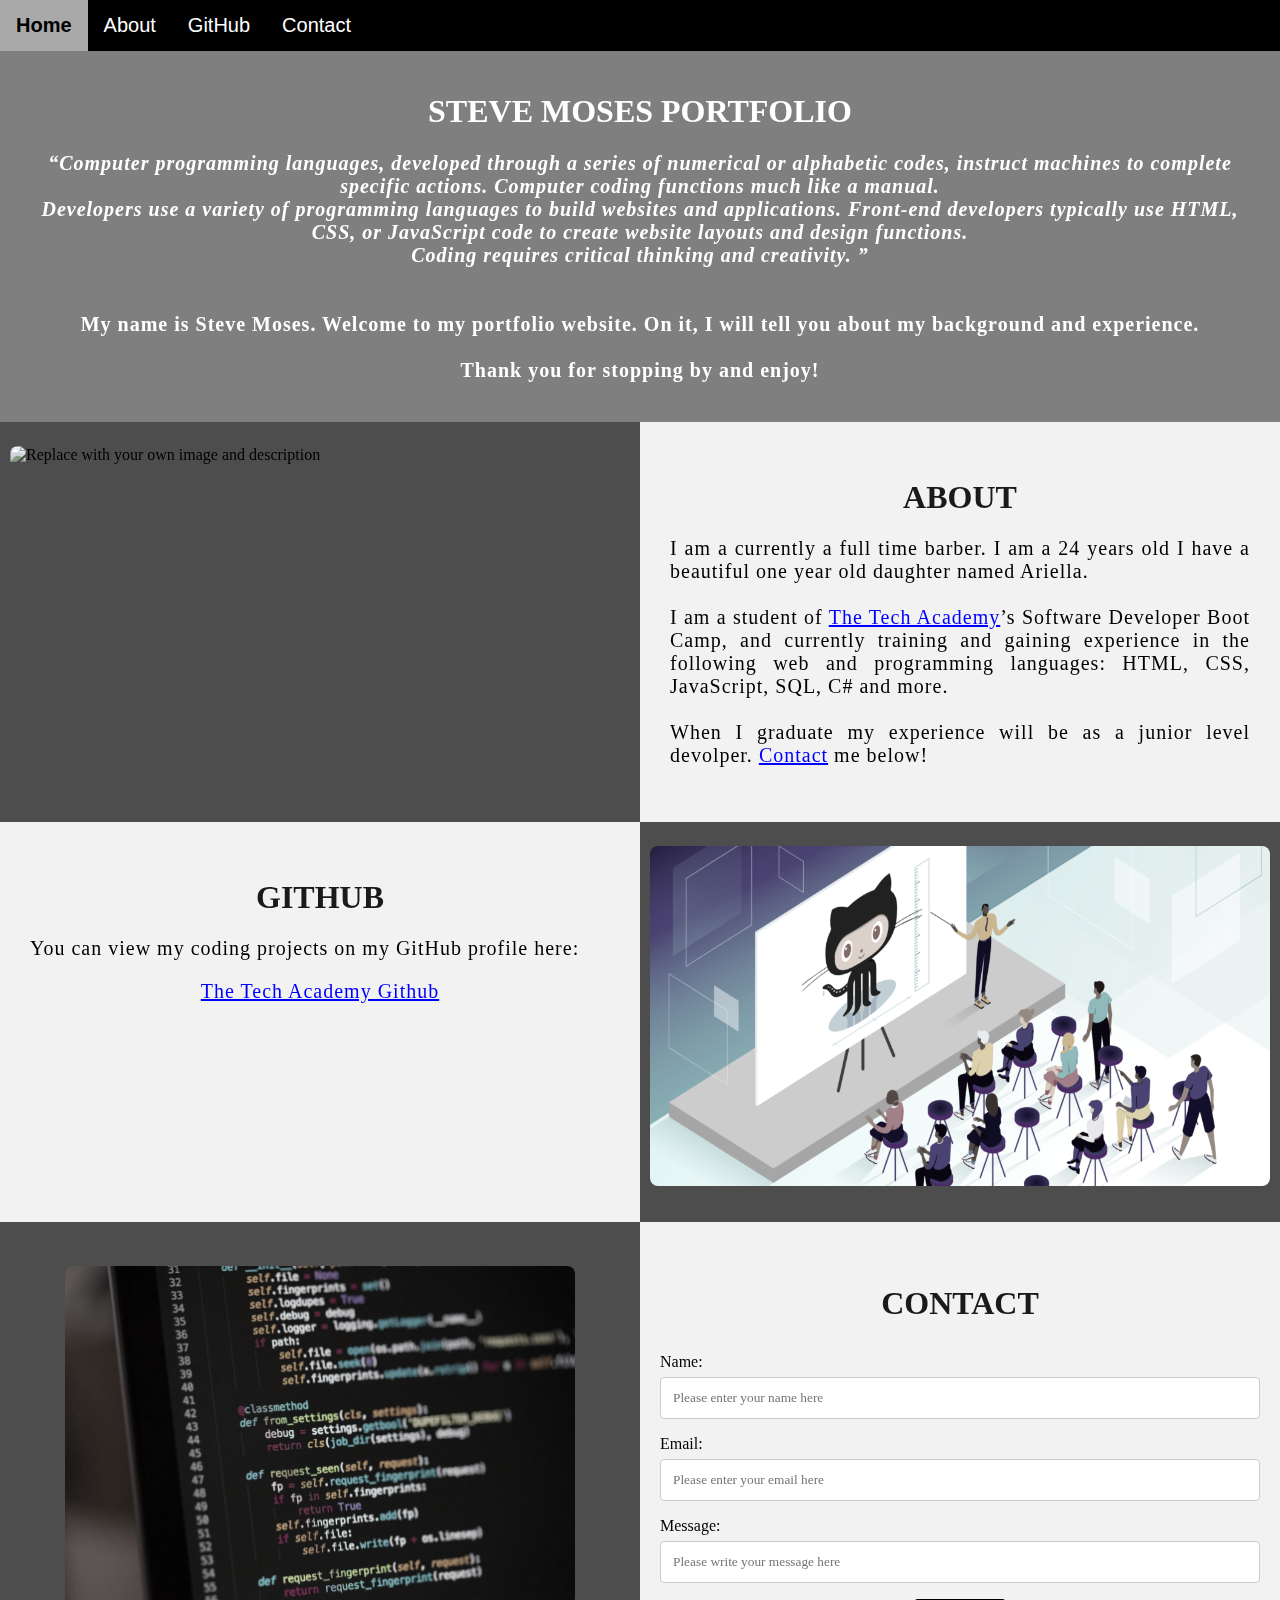
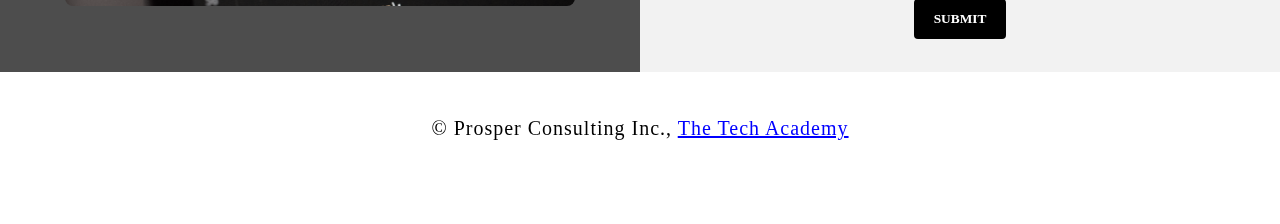
==== Website assignment/index.html @ c73aee2a "a" ====
<!DOCTYPE html>
<html>
    <!--Head-->
    <head>
        <meta charset="UTF-8">
        <meta name="viewport" content="width=device-width" />
        <title>Your Name Here</title>
        <link rel="stylesheet" type="text/css" href="stylesheet/portfolio.css">
    </head>

    <!--Body-->
    <body class="Background">
        
        <!--Navbar-->
        <div class="Navbar">
            <a class="active" href="#Home">Home</a>
            <a href="#About">About</a>
            <a href="#GitHub">GitHub</a>
            <a href="#Contact">Contact</a>
        </div>

        <!--Breaks inserted to add space between navbar and the first heading-->
        <br>
        <br>

        <!--Background video-->
        <div id="Home">
            <video autoplay muted loop id="Typing_Video">
                <source src="images/video/mantyping.mp4" type="video/mp4">
                <!--Display message if video fails to run-->
                Your browser does not support HTML5 video.
            </video>
        </div>

        <!--Video text-->
        <div class="Video_Text">
            <h1 class="white-text">Steve Moses Portfolio</h1>
            <strong>
                <p class="center">
                    <q>Computer programming languages, developed through a series of numerical or alphabetic codes, instruct machines to complete specific actions. Computer coding functions much like a manual.
                        <br>Developers use a variety of programming languages to build websites and applications. Front-end developers typically use HTML, CSS, or JavaScript code to create website layouts and design functions.
                        <br>Coding requires critical thinking and creativity.
                    </q>
                    <br>
                    <br>
                    <br> My name is Steve Moses. Welcome to my portfolio website. On it, I will tell you about my background and experience.
                    <br>
                    <br> Thank you for stopping by and enjoy! 
                </p>
            </strong>
        </div>

        <!--About section-->
        <div class="Row" id="About">
            <!--Left column-->
            <div class="Column_2">
                <img src="images/selfie.png" alt="Replace with your own image and description">
            </div>
            <!--Right column-->
            <div class="Column_1">
                <h1>About</h1>
                <p>
                    I am a currently a full time barber. I am a 24 years old I have a beautiful one year old daughter named Ariella. 
                    <br>
                    <br>I am a student of <a href="https://www.learncodinganywhere.com" target="_blank">The Tech Academy</a>’s Software Developer Boot Camp, and currently training and gaining experience in the following web and programming languages: HTML, CSS, JavaScript, SQL, C# and more. 
                    <br>
                    <br>When I graduate my experience will be as a junior level devolper. <a href="#Contact">Contact</a> me below!
                </p>
            </div>
        </div>

        <!--GitHub section-->
        <div class="Row" id="GitHub">
            <!--Left column-->
            <div class="Column_1">
                <h1>GitHub</h1>
                <p>
                    You can view my coding projects on my GitHub profile here:
                    <br>
                    <p class="center"><a href="https://github.com/stevemoses31" target="_blank">The Tech Academy Github</a></p>
                </p>
            </div>
            <!--Right column-->
            <div class="Column_2">
                <a href="https://github.com/the-tech-academy" target="_blank"><img src="images/giithub.png" alt="GitHub Logo"></a>
            </div>
        </div>

        <!--Contact section-->
        <div class="Row" id="Contact">
            <!--Contact image, left column-->
            <div class="Column_2 Column_tall">
                <img src="images/coding.png" alt="Contact_Image">
            </div>
            <!--Contact form, right column-->
            <div class="Column_1 Column_tall">
                <h1>Contact</h1>
                <!--This specifies where and how to send the form data; we are leaving it blank-->
                <form action="" method="POST"> <!-- Here we are utilizing a 3rd party service to submit the contact form data, insert your formspree endpoint in the action attribute -->
                    <label>Name:</label>
                        <input type="text" placeholder="Please enter your name here">
                    <label>Email:</label>
                        <input type="text" id="Email" name="Email" placeholder="Please enter your email here">
                    <label>Message:</label>
                        <input type="text" id="Message" name="Message" placeholder="Please write your message here">
                        <input type="submit" value="SUBMIT">
                </form>
            </div>
        </div>

        <!--Footer section-->
        <footer>
            <p>
                <p class="center">&copy Prosper Consulting Inc., <a href="https://www.learncodinganywhere.com/" target="_blank">The Tech Academy</a></p>
                <br>
            </p>
        </footer>
    </body>
</html>
---- Website assignment/stylesheet/portfolio.css ----
/***** GENERAL STYLING *****/
/* Body */
body {
    margin: 0%  /* This ensures our site displays all the way to the edge of the browser screen */
}

/* Heading 1 elements */
h1 {
    text-transform: uppercase; /* Capitalizing all h1 headings */
    font-family: "Trebuchet MS", Optima; /* Sets the font family of all h1 headings */
    text-align: center; /* Centering all h1 elements */
    margin-top: 3%; /* Adds a small margin above h1 elements */
    color: #1a1a1a; 
}

/* Heading 1 element hover effect */
h1:hover {
    filter: grayscale(5%); /* Adds a slightly gray filter to the h1 headings when hovered over */
    transform: scale(1.1); /* When the h1 elements are hovered over they increase in size by 1.1 */
    transition: transform 1s; /* This causes the transformation to last 1 second */
}

/* Styling for portfolio title text */
.white-text {
    color: #fff; /* This is used to change the color of the portfolio title text */
}

/* Paragraph elements */
p {
    font-family: Perpetua, Rockwell Extra Bold;
    text-align: justify; /* Justify text within paragraph elements */
    letter-spacing: 1px; /* This expands the text slightly */
    font-size: 20px;
    padding-left: 20px; /* Adds padding to the left of the paragraph element */
    padding-right: 20px; /* Adds padding to the right of the paragraph element */
}

/* Paragraph element hover effect */
p:hover {
    transition: transform 1s; /* This makes the transform effect last 1 second */
	transform: scale(1.01); /* This makes the paragraphs increase slightly in size when hovered over */
}

/* Center class - this applies to all elements with the class "center" */
.center {
    text-align: center; /* This center aligns the text */
}

/* Center class hover effect - This only affects the quote, github link, and footer */
.center:hover {
    transition: transform 2s; /* This makes the transform effect last 2 seconds */
    transform: scale(1.1); /* This makes the elements with class "center" increase in size by 1.1 when hovered over */
}

/* Anchor elements */
a {
    color: blue; /* This ensures all links are blue */
}

/* Quotation elements */
q {
    font-style: italic; /* This makes the quote italicized */
}

/* Image elements */
img {
    filter: grayscale(75%); /* This rids our pictures of 75% of their color */
    border-radius: 8px; /* Gives all images slightly rounded corners */
    max-width: 100%; /* Ensures all images stay within the width of their container */
    height: 340px; /* Sets the height of all images */
    display: block; /* By specifying block display we can ensure our images are able to be centered */
    margin-left: auto; /* In combination with "margin-right: auto" this centers all images */
    margin-right: auto;
}

/* Image element hover effects */
img:hover {
	filter: grayscale(5%);  /* Brings back most of the image's color when hovered over */
    transition: transform 1s; /* Transition lasts 1 second */
	transform: scale(1.1); /* Image is increased slightly when hovered over */
}

/* The @media rule is used in media queries to apply different styles for different media/types of devices */
/* On screens 576px and smaller the images will be 100px tall and centered vertically in the column */
@media screen and (max-width: 576px) {
    img {
        height: 100px;
        margin-top: 150px;
    }
}

/* Styling for footer element */
footer {
    padding: 2%; /* This gives the footer padding that is equal to 2% of the width of the element's area */
    background-color: white;
}
/***** END OF GENERAL STYLING *****/

/***** NAVBAR STYLING *****/
.Navbar {
    overflow: hidden; /* This ensures that any content that overflows beyond the boundary of our nav bar is not displayed */
    background-color: black; /* This colors the navbar black */
    position: fixed; /* This keeps the navbar at the top of the screen as we scroll */
    top: 0; /* This ensures no space is displayed above the navbar */
    width: 100%; /* This makes the navbar span the entire width of the page */
    z-index: 1; /* This ensures other elements don't display over the navbar */
    -webkit-animation: moveNav 5s; /* This applies the moveNav animation below for Safari 4.0 - 8.0 */
    animation: moveNav 5s; /* This applies the moveNav animation for all other browsers */
}

/* moveNav animation effect for moving the nav bar in from the left of the screen */
@keyframes moveNav {
    from {left: -100vw;} /* The navbar is starting off screen to the left */
    to {left: 0vw;} /* This moves the navbar into place on the screen */
}

/* Navbar links */
.Navbar a {
    float: left; /* This specifies that the text floats on the left on the navbar */
    display: block; /* This ensures that other text will be displayed on the same line or row, instead of a new line */
    color: white; /* This is the font color for text on our navbar */
    padding: 14px 16px; /* This adds padding around our text */
    text-decoration: none; /* This gets rid of the underlines under the text on our navbar */
    font-family: Avant Garde, Helvetica; /* This specifies the font family for text on our navbar */
    font-size: 20px; /* This specifies the font size for text on our navbar */
    text-align: center; /* This centers the text within its container */
    position: relative; /* This sets the text relative to its normal positioning, allowing us to use the animation below */
    -webkit-animation: moveNavText 5.75s; /* Animation for Safari 4.0 - 8.0 */
    animation: moveNavText 5.75s; /* Applies the moveNavText animation for 5.75s */ 
}

/* moveNavText animation effect for moving the navbar text from above the view to the navbar */
@keyframes moveNavText {
    from {top: -100vw;} /* This sets the navbar text 100% above the viewport */
    to {top: 0vw;} /* This lowers the navbar text onto the navbar */
}

/* Screens 576px and smaller will display navbar links equally distributed */
@media screen and (max-width: 576px) {
    .Navbar a{
        width: 25%; /* This makes each link take up 1/4 of the navbar */
        font-size: 12px;
    }
}

/* Navbar hover effects */
.Navbar a:hover {
    background-color: #f4f4f4; /* Defines the background color that will display when you hover over the link */
    color: black; /* This defines the font color that will display when navbar a elements are hovered over */
    font-weight: bold; /* This makes the text on the navbar bold when hovered over */
}

/* Navbar home button */
.Navbar a.active { /* This targets the a element on the navbar with the "active" class */
    background-color: darkgray;
}
/***** END OF NAVBAR STYLING *****/

/***** VIDEO STYLING *****/
/* Formatting for background video */
#Typing_Video {
    position: fixed; /* This fixes the video to the page */
    right: 0; /* This ensures there is no space between the edge of the video and the edge of the page */
    bottom: 0; /* This ensures no space between the bottom of the video and the bottom of the page */
    min-width: 100%; /* This ensures the video is displayed across the full width of the page */
    z-index: -1; /* This places the video behind the other elements on the page */
}

/* Screens that are 576px and smaller will not display the background video */
@media screen and (max-width: 576px) {
    #Typing_Video {
        display: none;
    }
}

/* Texts over the video */
.Video_Text {
    background: rgba(0, 0, 0, 0.5); /* This provides a semi-transparent background for the text to sit over */
    color: white; /* Makes the font color white */
    width: 100%; /* Ensures the video-text container fills the width of the video */
    padding: 20px; /* This adds padding around the video-text container so that the background goes slightly beyond the text */
    position: relative; /* This sets the text relative to its normal positioning, allowing us to use the animation below */
    -webkit-animation: moveVideoText 5.75s;
    animation: moveVideoText 5.75s;
}

/* This animation effect causes the overlay video text to move up from the bottom of the page upon page load */
@keyframes moveVideoText {
    from {top: -100vw;} /* This sets the position of the video text to above the viewport */
    to {top: 0vw;} /* This moves the video text to the normal positioning on the viewport */
}
/***** END OF VIDEO STYLING *****/

/***** TABLE STYLING -  this section covers the styling of the columns and rows within the table *****/
* { /* The asterisk is a universal selector that applies this effect to all elements on the page */
    box-sizing: border-box; /* This creates a box with a border within which we will place most of our text */
} 

.Column_1 {
    float: left;
    width: 50%; /* This ensures the column takes up half of the page width */
    padding: 10px;
    padding-top: 3%; /* This ensures there is space between the top of the column and our headings */
    height: 400px; /* This sets the height of the column to 400px -  this may need to be adjusted depending on the text you enter */
    background-color: #f2f2f2; /* Sets the background color of the columns with class Column_1 */
}

/* Screens 576px and smaller will display a scroll bar if the text overflows the column height */
@media screen and (max-width: 576px) {
    .Column_1 {
        overflow: auto;
    }
}

.Column_2 {
    float: left;
    width: 50%;
    padding: 10px;
    padding-top: 1.9%;
    height: 400px;
    background-color: #4d4d4d;
}

/* This class is applied to the columns in the final row, overriding the height and padding to provide more room for the contact form  while keeping the rest of the formatting from Column_1 or Column_2 */
.Column_tall {
    padding-top: 3.5%;
    height: 450px;
}

/* This inserts something after the content of selected elements (in this case the elements with class "Row") */
.Row:after {
	content: ""; /* By leaving this blank, we are allowing the footer (covered lower down) to be displayed - removing it makes the footer overwrite a column */
	display: table; /* The display property specifies the type of display behavior; the table value tells the browser to treat the element as a table */
	clear: both; /* This clears any other elements from floating on the left or the right of an element */
}
/***** END OF TABLE STYLING *****/

/***** CONTACT FORM STYLING *****/
/* input[type=text] targets all text input sections of the contact form */
input[type=text] {
    width: 100%; /* Each input box covers the full width of the container */
    padding: 12px; /* Adds padding within the text box */
    border: 1px solid #ccc; /* Setting a solid border and its color */
    border-radius: 4px; /* Slightly rounds the corners of the text box border */
    box-sizing: border-box; /* This creates a box with a border around the contact form input boxes */
    margin-top: 6px; /* Adds a margin to the top of the text box */
    margin-bottom: 16px; /* Adds a margin to the bottom of the text box */
    resize: vertical; /* This allows the user to resize the text boxes vertically */
    font-family: Perpetua, Rockwell Extra Bold;
}

/* Hover effects for input boxes */
input[type=text]:hover {
    box-shadow: 0 0 5px #00004d inset; /* This creates a blue shadow in the text box when hovered over by the user */
}

/* Submit button */
input[type=submit] {
    background-color: black; /* Sets the background color of the submit button to black */
    color: white; /* Sets the font color of the Submit button to white */
    font-weight: bold; /* Makes the font of the submit button bold */
    padding: 12px 20px; /* Adds padding to the submit button */
    border: none; /* Removes the border from the submit button */
    border-radius: 4px; /* Gives the submit button the same rounded corners as the text boxes */
    cursor: pointer; /* Changes the cursor to pointer when over the submit button */
    display: block; /* Allows the submit button to be centered */
    margin-left: auto; /* In combination with "margin-right: auto" this will center the submit button */
    margin-right: auto;
    font-family: Perpetua, Rockwell Extra Bold;
}

/* Hover effect for submit button */
input[type=submit]:hover {
    background-color: white; /* Turns the background of the submit button white when the user hovers over it */
    color: black; /* Turns the font black when hovered over */
    transform: scale(1.5); /* Makes the button increase 1.5 times in size */
    transition: transform 1.5s; /* Makes the transform effect last 1.5 seconds */
}

/* Form element */
form {
    border-radius: 5px; /* Rounds the corners of the contact form */
    background-color: #f2f2f2; 
    padding: 10px; /* Adds padding to the contact form */
    font-family: "Trebuchet MS", Optima;
}
/***** END OF CONTACT FORM STYLING *****/
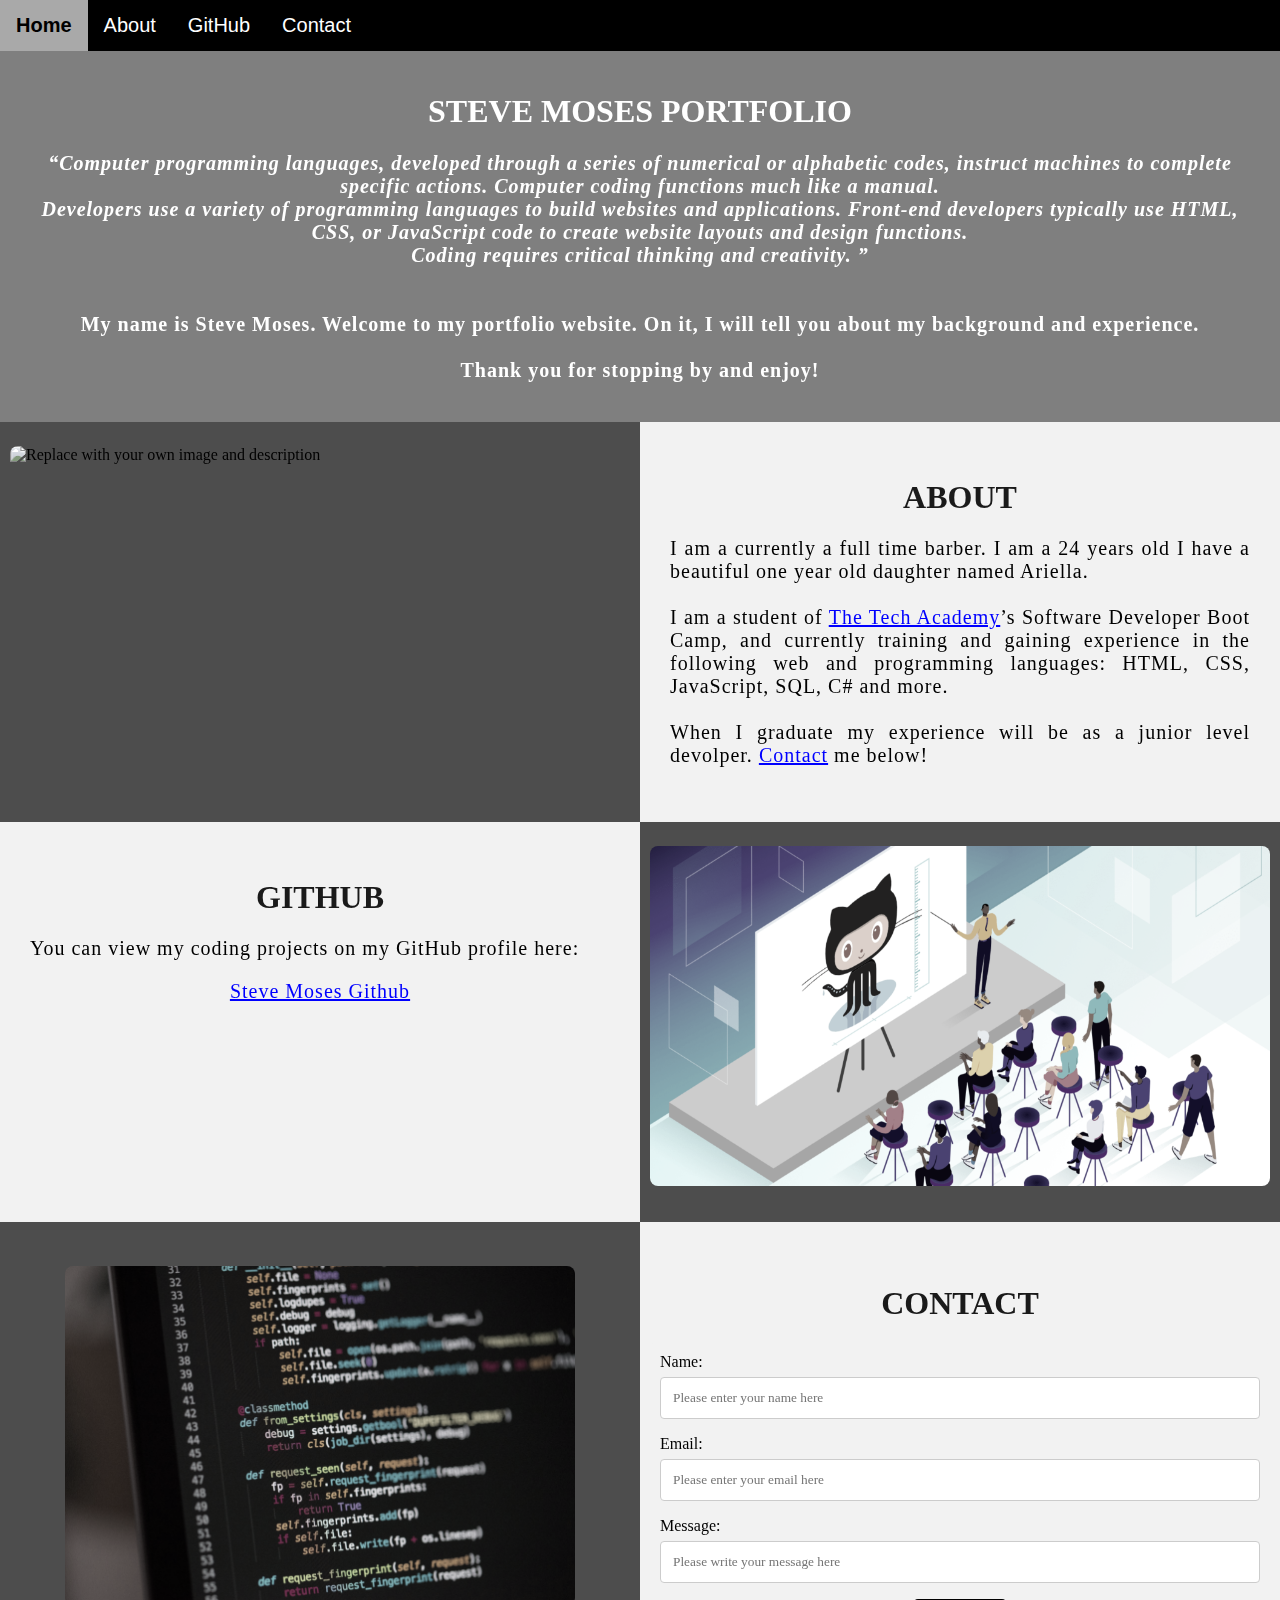
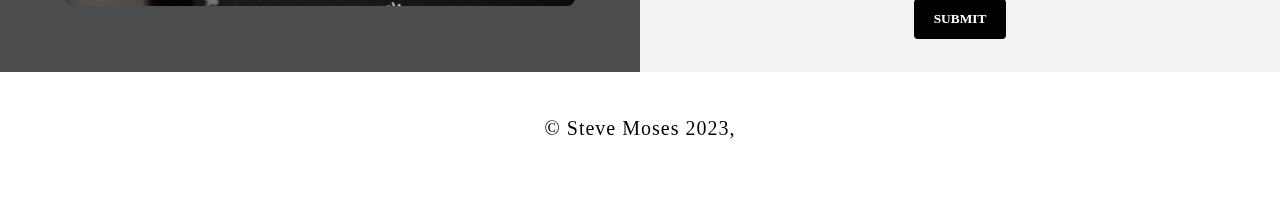
==== commit 837df5a5: "Update index.html" ====
--- a/Website assignment/index.html
+++ b/Website assignment/index.html
@@ -77,7 +77,7 @@
                 <p>
                     You can view my coding projects on my GitHub profile here:
                     <br>
-                    <p class="center"><a href="https://github.com/stevemoses31" target="_blank">The Tech Academy Github</a></p>
+                    <p class="center"><a href="https://github.com/stevemoses31" target="_blank">Steve Moses Github</a></p>
                 </p>
             </div>
             <!--Right column-->
@@ -111,7 +111,7 @@
         <!--Footer section-->
         <footer>
             <p>
-                <p class="center">&copy Prosper Consulting Inc., <a href="https://www.learncodinganywhere.com/" target="_blank">The Tech Academy</a></p>
+                <p class="center">&copy Steve Moses 2023, </p>
                 <br>
             </p>
         </footer>
